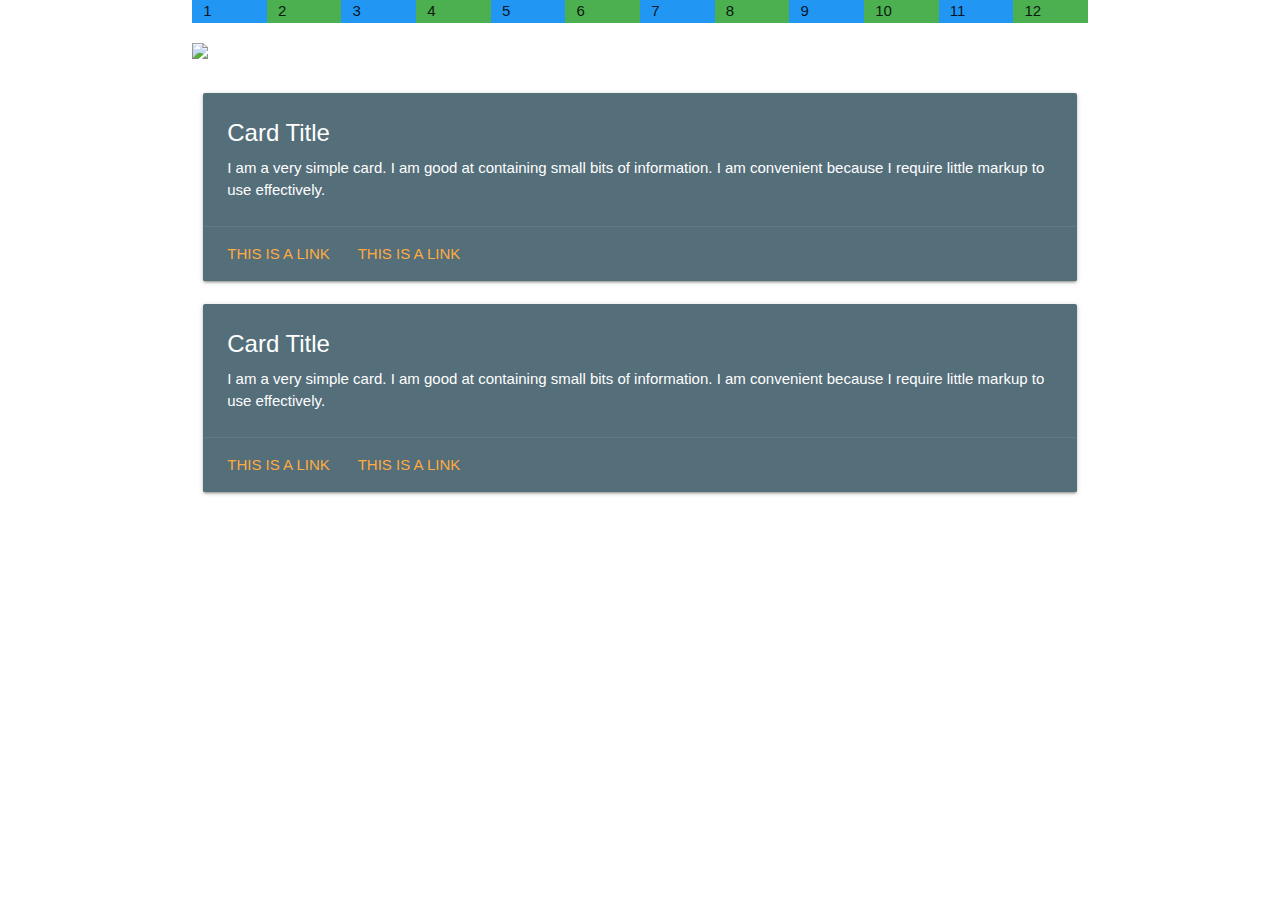
==== tests/index_contenu/index.html @ be48fdf4 "ajout min.materialize.css" ====
<!doctype html>

<html lang="fr">

<head>
    <meta charset="utf-8">

    <title>Votre séjour à l'UIT</title>
    <meta name="author" content="Extra Muros - Transmedia 2018">
    <link type="text/css" rel="stylesheet" href="../materialize.min.css" media="screen,projection,handheld" />
    <link type="text/css" rel="stylesheet" href="../main.min.css" media="screen,projection,handheld" />
    <link rel="stylesheet" href="styles/main.css">
</head>

<body>
    <div class="container">
        <!-- Page Content goes here -->
        <div class="row">
            <div class="col s1 blue">1</div>
            <div class="col s1 green">2</div>
            <div class="col s1 blue">3</div>
            <div class="col s1 green">4</div>
            <div class="col s1 blue">5</div>
            <div class="col s1 green">6</div>
            <div class="col s1 blue">7</div>
            <div class="col s1 green">8</div>
            <div class="col s1 blue">9</div>
            <div class="col s1 green">10</div>
            <div class="col s1 blue">11</div>
            <div class="col s1 green">12</div>
          </div>
          <div class="row nav_desk">
            <img class="responsive-img" src="DSC05854.JPG"><img>
          </div>
          <div class="row nav_mobile">
            <div class="col s12 m6">
              <div class="card blue-grey darken-1">
                <div class="card-content white-text">
                  <span class="card-title">Appear mobile</span>
                  <p>I am a very simple card. I am good at containing small bits of information.
                  I am convenient because I require little markup to use effectively.</p>
                </div>
                <div class="card-action">
                  <a href="#">This is a link</a>
                  <a href="#">This is a link</a>
                </div>
              </div>
            </div>            
          </div>
          <div class="row">
            <div class="col s12 m12">
              <div class="card blue-grey darken-1">
                <div class="card-content white-text">
                  <span class="card-title">Card Title</span>
                  <p>I am a very simple card. I am good at containing small bits of information.
                  I am convenient because I require little markup to use effectively.</p>
                </div>
                <div class="card-action">
                  <a href="#">This is a link</a>
                  <a href="#">This is a link</a>
                </div>
              </div>
            </div>
            <div class="col s12 ">
                <div class="card blue-grey darken-1">
                  <div class="card-content white-text">
                    <span class="card-title">Card Title</span>
                    <p>I am a very simple card. I am good at containing small bits of information.
                    I am convenient because I require little markup to use effectively.</p>
                  </div>
                  <div class="card-action">
                    <a href="#">This is a link</a>
                    <a href="#">This is a link</a>
                  </div>
                </div>
              </div>
          </div>
    </div>
</body>

</html>
---- tests/index_contenu/styles/main.css ----
img {
    width: auto;
    height: auto;
    max-width: 100%;
    max-height: 100%;
}
/*Pour mobile*/
@media all and (max-device-width: 650px){
    .nav_desk{
      display: none;
    }
    .nav_mobile{
      display: block;
    }
}
@media all and (min-device-width: 650px){
    .nav_desk{
        display: block;
      }
      .nav_mobile{
        display: none;
      }    
}
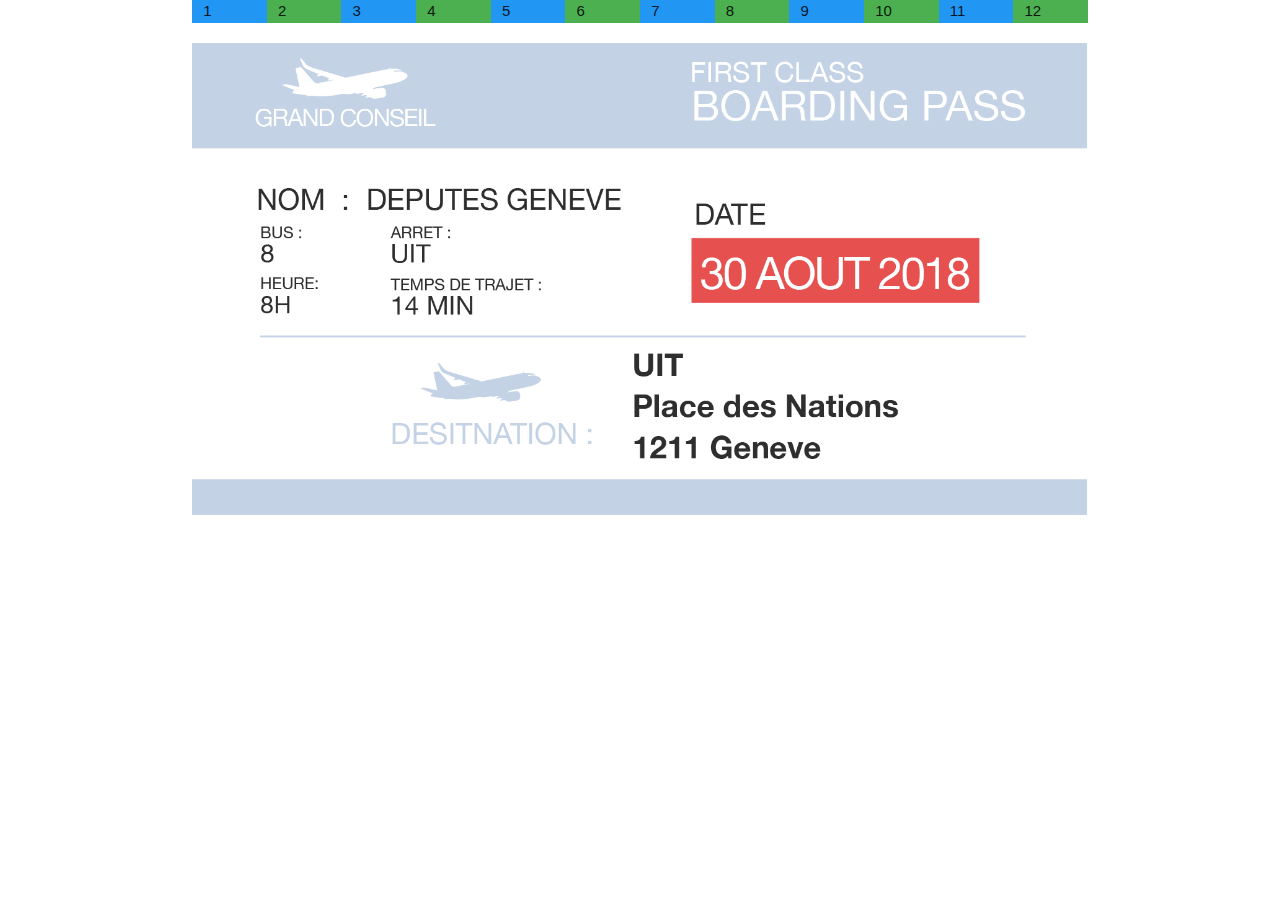
==== commit 5b479971: "finition prototype contenu-index" ====
--- a/tests/index_contenu/index.html
+++ b/tests/index_contenu/index.html
@@ -30,13 +30,22 @@
             <div class="col s1 green">12</div>
           </div>
           <div class="row nav_desk">
-            <img class="responsive-img" src="DSC05854.JPG"><img>
+            <img class="responsive-img" id="img-billetAvion" src="billetAvion.png"><img>
           </div>
           <div class="row nav_mobile">
             <div class="col s12 m6">
-              <div class="card blue-grey darken-1">
-                <div class="card-content white-text">
-                  <span class="card-title">Appear mobile</span>
+              <div class="card blue-grey lighten-4">
+                <div class="card-content blue-grey-text">
+                  <span class="card-title ">Détails vol</span>
+                <img src="img-mobile.JPG" class="responsive-img"/>
+              </div>
+            </div>             
+          </div>
+          <div class="row">
+            <div class="col s12 m12">
+              <div class="card blue-grey lighten-4">
+                <div class="card-content blue-grey-text">
+                  <span class="card-title ">Introduction Voyage</span>
                   <p>I am a very simple card. I am good at containing small bits of information.
                   I am convenient because I require little markup to use effectively.</p>
                 </div>
@@ -45,13 +54,13 @@
                   <a href="#">This is a link</a>
                 </div>
               </div>
-            </div>            
+            </div> 
           </div>
           <div class="row">
-            <div class="col s12 m12">
-              <div class="card blue-grey darken-1">
-                <div class="card-content white-text">
-                  <span class="card-title">Card Title</span>
+            <div class="col s12 m6">
+              <div class="card blue-grey lighten-4">
+                <div class="card-content blue-grey-text">
+                  <span class="card-title ">Nouvelles fonctionnalités</span>
                   <p>I am a very simple card. I am good at containing small bits of information.
                   I am convenient because I require little markup to use effectively.</p>
                 </div>
@@ -60,20 +69,7 @@
                   <a href="#">This is a link</a>
                 </div>
               </div>
-            </div>
-            <div class="col s12 ">
-                <div class="card blue-grey darken-1">
-                  <div class="card-content white-text">
-                    <span class="card-title">Card Title</span>
-                    <p>I am a very simple card. I am good at containing small bits of information.
-                    I am convenient because I require little markup to use effectively.</p>
-                  </div>
-                  <div class="card-action">
-                    <a href="#">This is a link</a>
-                    <a href="#">This is a link</a>
-                  </div>
-                </div>
-              </div>
+            </div> 
           </div>
     </div>
 </body>
--- a/tests/index_contenu/styles/main.css
+++ b/tests/index_contenu/styles/main.css
@@ -1,8 +1,13 @@
-img {
+#img-billetAvion {
     width: auto;
     height: auto;
     max-width: 100%;
     max-height: 100%;
+    border-left-width: 10%;
+    border-right: 10%;
+}
+card{
+  background-color: blue;
 }
 /*Pour mobile*/
 @media all and (max-device-width: 650px){
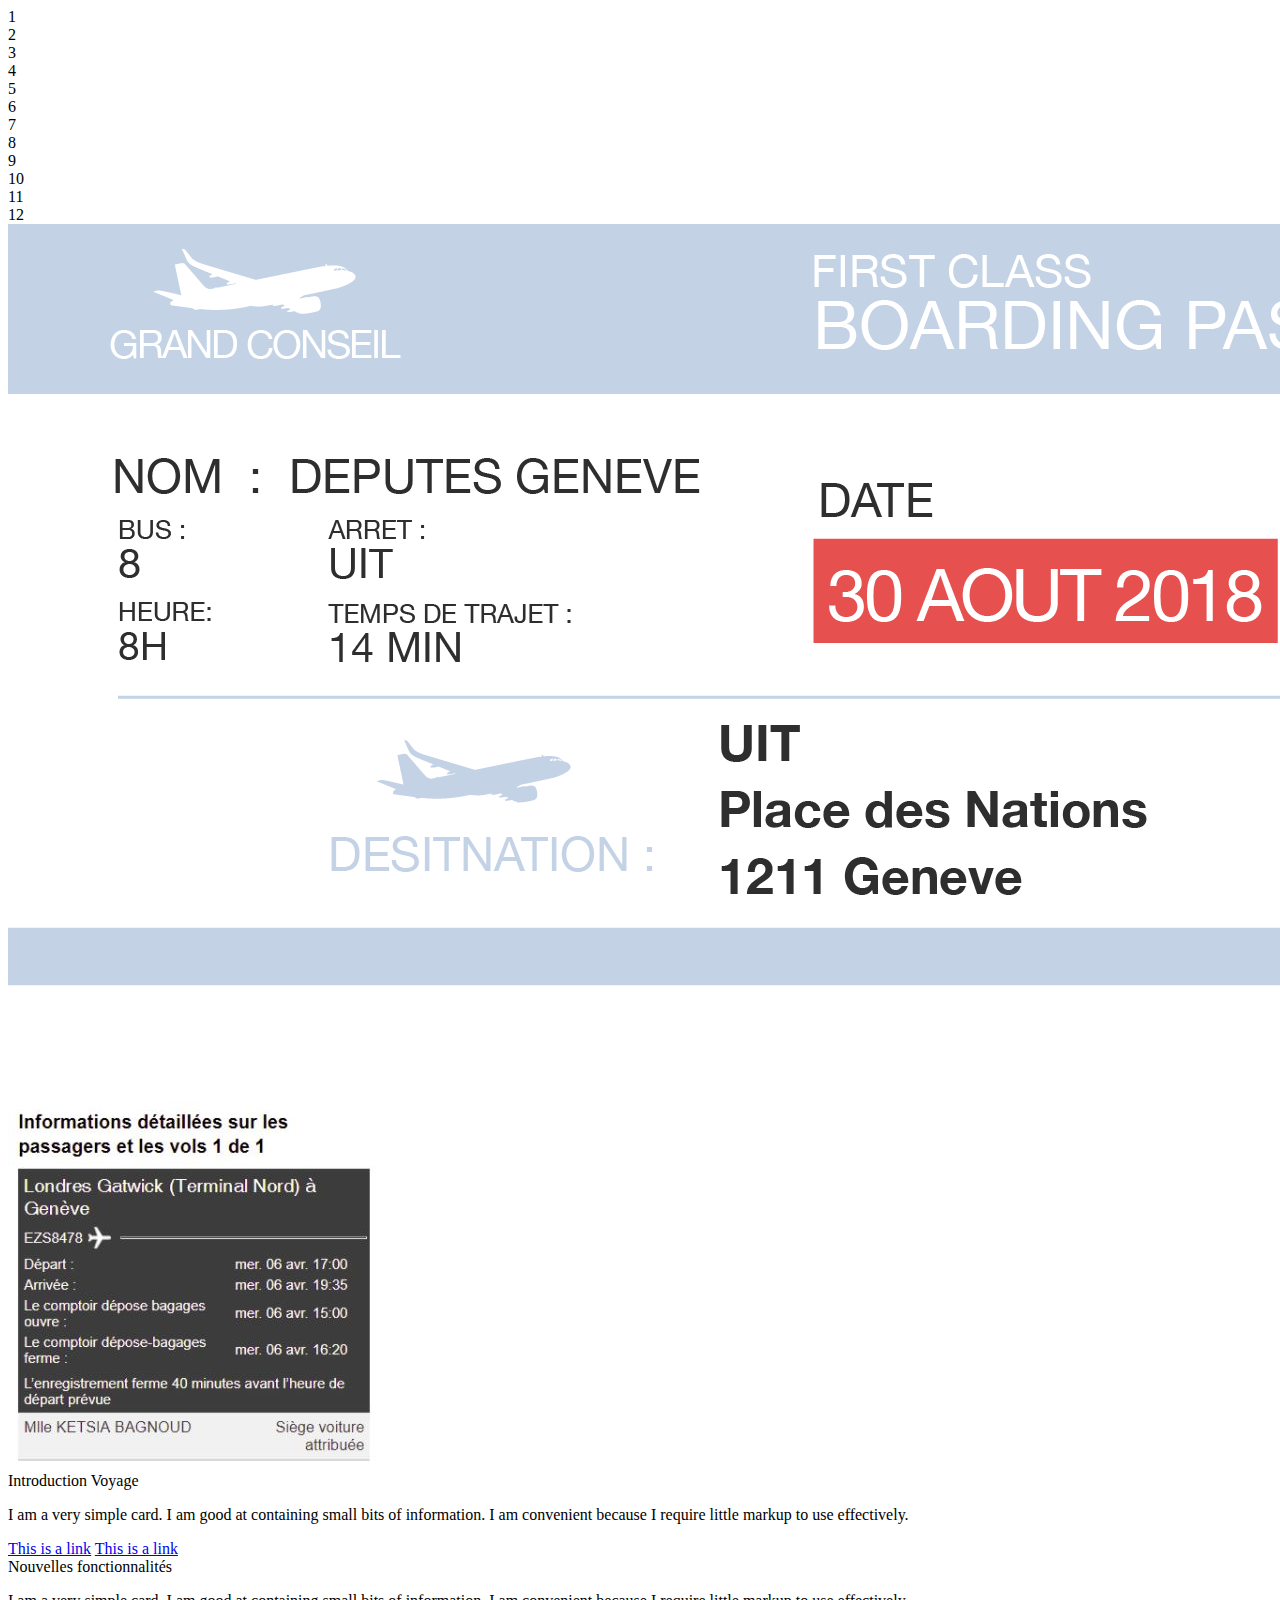
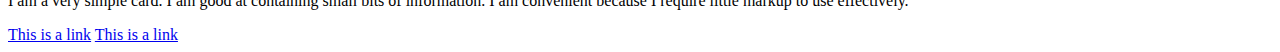
==== commit 2abc41a0: "Finition prototype index.html" ====
--- a/tests/index_contenu/index.html
+++ b/tests/index_contenu/index.html
@@ -33,13 +33,7 @@
             <img class="responsive-img" id="img-billetAvion" src="billetAvion.png"><img>
           </div>
           <div class="row nav_mobile">
-            <div class="col s12 m6">
-              <div class="card blue-grey lighten-4">
-                <div class="card-content blue-grey-text">
-                  <span class="card-title ">Détails vol</span>
-                <img src="img-mobile.JPG" class="responsive-img"/>
-              </div>
-            </div>             
+            <img src="img-mobile.JPG" class="responsive-img"/>
           </div>
           <div class="row">
             <div class="col s12 m12">
@@ -56,22 +50,22 @@
               </div>
             </div> 
           </div>
-          <div class="row">
-            <div class="col s12 m6">
-              <div class="card blue-grey lighten-4">
-                <div class="card-content blue-grey-text">
-                  <span class="card-title ">Nouvelles fonctionnalités</span>
-                  <p>I am a very simple card. I am good at containing small bits of information.
-                  I am convenient because I require little markup to use effectively.</p>
-                </div>
-                <div class="card-action">
-                  <a href="#">This is a link</a>
-                  <a href="#">This is a link</a>
-                </div>
+        <div class="row">
+          <div class="col s12 m12">
+            <div class="card blue-grey lighten-4">
+              <div class="card-content blue-grey-text">
+                <span class="card-title ">Nouvelles fonctionnalités</span>
+                <p>I am a very simple card. I am good at containing small bits of information.
+                I am convenient because I require little markup to use effectively.</p>
               </div>
-            </div> 
-          </div>
-    </div>
+              <div class="card-action">
+                <a href="#">This is a link</a>
+                <a href="#">This is a link</a>
+              </div>
+            </div>
+          </div> 
+        </div>
+      </div>
 </body>
 
 </html>
